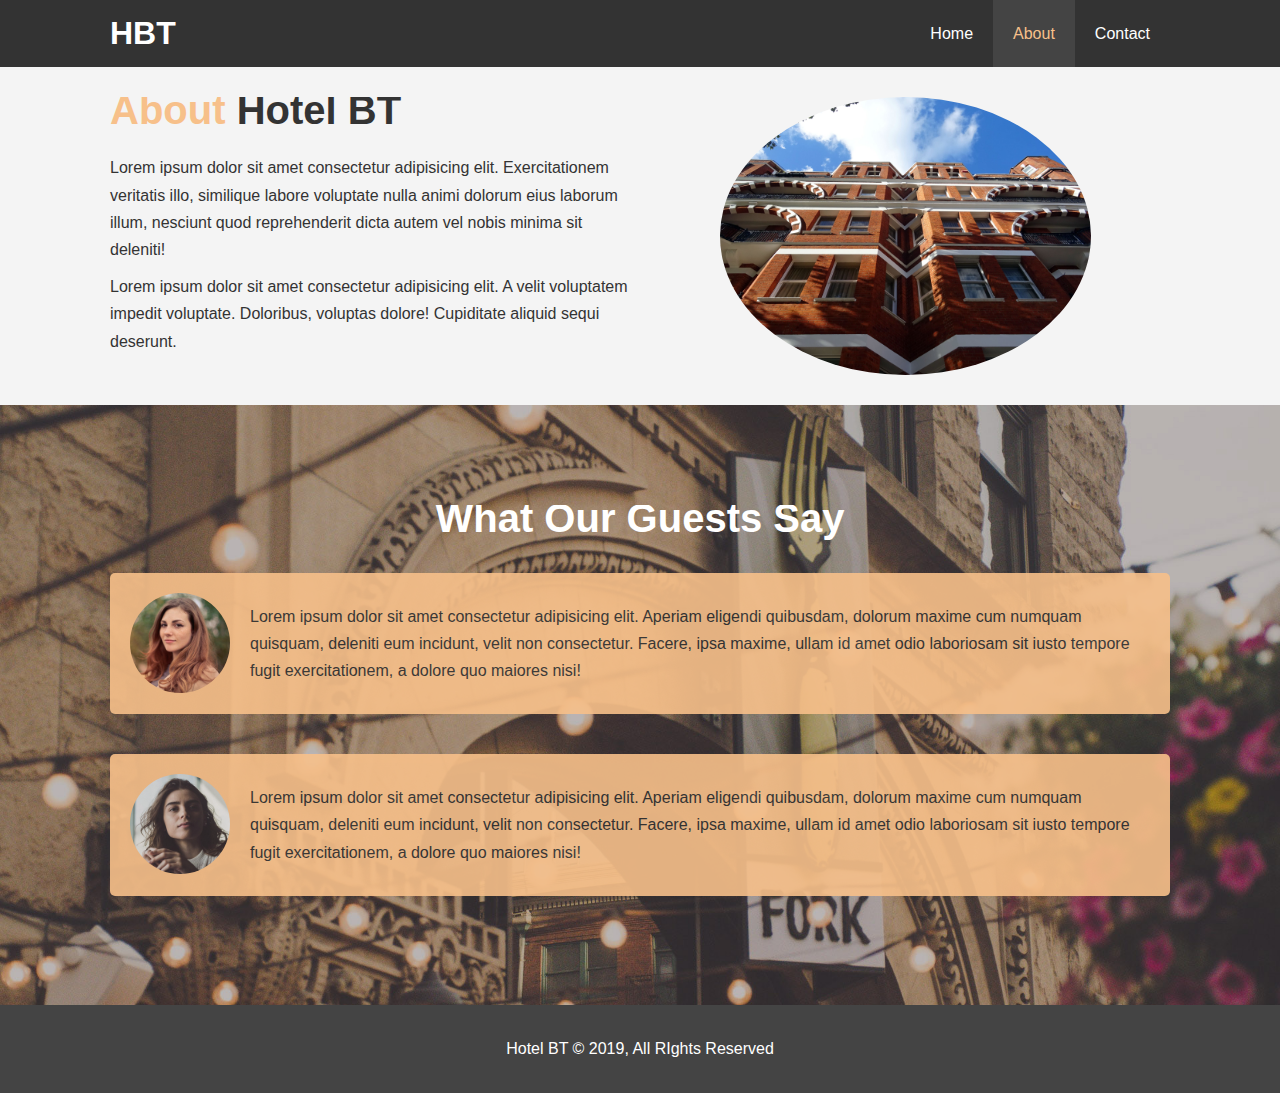
==== about.html @ 02af4046 "first commit" ====
<!DOCTYPE html>
<html lang="en">
<head>
  <meta charset="UTF-8">
  <meta name="viewport" content="width=device-width, initial-scale=1.0">
  <meta http-equiv="X-UA-Compatible" content="ie=edge">
  <meta name="description" content="Welcome to the most extraordinary hotel in Boston Massachusetts">
  <meta name="keywords" content="hotel,boston hotel,new england hotel">
  <link rel="stylesheet" href="css/style.css">
  <title>Hotel BT | About</title>
</head>
<body>
  <header>
    <nav id="navbar">
      <div class="container">
        <h1 class="logo"><a href="index.html">HBT</a></h1>
        <ul>
          <li><a href="index.html">Home</a></li>
          <li><a class="current" href="about.html">About</a></li>
          <li><a href="contact.html">Contact</a></li>
        </ul>
      </div>
    </nav>
  </header>

  <section id="about-info" class="bg-light py-3">
    <div class="container">
      <div class="info-left">
        <h1 class="l-heading"><span class="text-primary">About</span> Hotel BT</h1>
        <p>Lorem ipsum dolor sit amet consectetur adipisicing elit. 
          Exercitationem veritatis illo, similique labore voluptate nulla animi dolorum eius laborum illum, nesciunt quod reprehenderit dicta autem vel nobis minima sit deleniti!</p>
        <p>Lorem ipsum dolor sit amet consectetur adipisicing elit. 
          A velit voluptatem impedit voluptate. Doloribus, voluptas dolore! Cupiditate aliquid sequi deserunt.</p>
      </div>
      <div class="info-right">
        <img src="./img/photo-2.jpg" alt="hotel">
      </div>
    </div>
  </section>

  <div class="clr"></div>

  <section id="testimonials" class="py-3">
    <div class="container">
      <h2 class="l-heading">What Our Guests Say</h2>
      <div class="testimonial bg-primary">
        <img src="./img/person-1.jpg" alt="Samantha">
        <p>Lorem ipsum dolor sit amet consectetur adipisicing elit. Aperiam eligendi quibusdam, dolorum maxime cum numquam quisquam, deleniti eum incidunt, velit non consectetur. Facere, ipsa maxime, ullam id amet odio laboriosam sit iusto tempore fugit exercitationem, a dolore quo maiores nisi!</p>
      </div>

      <div class="testimonial bg-primary">
          <img src="./img/person-2.jpg" alt="Jen">
          <p>Lorem ipsum dolor sit amet consectetur adipisicing elit. Aperiam eligendi quibusdam, dolorum maxime cum numquam quisquam, deleniti eum incidunt, velit non consectetur. Facere, ipsa maxime, ullam id amet odio laboriosam sit iusto tempore fugit exercitationem, a dolore quo maiores nisi!</p>
        </div>
    </div>
  </section>

  <footer id="main-footer">
    <p>Hotel BT &copy; 2019, All RIghts Reserved</p>
  </footer>
</body>
</html>
---- css/style.css ----
/* Reset */
* {
  margin: 0;
  padding: 0;
  box-sizing: border-box;

}
/* Main styling */
html,body {
font-family: 'Segoe UI', Tahoma, Geneva, Verdana, sans-serif;
line-height: 1.7em;
}
a {
  color: #333;
  text-decoration: none;
}

h1,h2,h3 {
  padding-bottom: 20px;
}

p {
  margin: 10px 0;
}

/* Utility Classes */
.container {
  margin: auto;
  max-width: 1100px;
  overflow: auto;
  padding: 0 20px;
}

.text-primary {
  color: #f7c08a;
}
.lead {
  font-size: 20px;
}
.btn {
  display: inline-block;
  font-size: 18px;
  color: #fff;
  background: #333;
  padding: 13px 20px;
  border: none;
  cursor: pointer;
}
.btn:hover {
  background: #f7c08a;
  color: #333;
}
.btn-light {
  background: #f4f4f4;
  color: #333;
}
.bg-dark {
  background: #333;
  color: #fff;
}
.bg-light {
  background: #f4f4f4;
  color: #333;
}

.bg-primary {
  background: #f7c08a;
  color: #333;
}
.clr {
  clear: both;
}
.l-heading {
  font-size: 40px;
}
/* Padding */
.py-1 { padding: 10px 0; }
.py-2 { padding: 20px 0; }
.py-3 { padding: 30px 0; }

/* Navbar */
#navbar{
  background: #333;
  color: #fff;
  overflow: auto;
}

#navbar a {
  color: #fff;
}

#navbar h1 {
  float: left;
  padding-top: 20px;
}

#navbar ul {
list-style: none;
float: right;
}

#navbar ul li {
  float: left;
}

#navbar ul li a {
  display: block;
  padding: 20px;
  text-align: center;
}
#navbar ul li a:hover, 
#navbar ul li a.current {
  background: #444;
  color: #f7c08a;
}

/* Showcase */
#showcase {
  background: url('../img/showcase.jpg') no-repeat center center/cover;
  height: 600px;
}
#showcase .showcase-content {
  color: #fff;
  text-align: center;
  padding-top: 170px;
}
#showcase .showcase-content h1 {
  font-size: 60px;
  line-height: 1.2em;
}

#showcase .showcase-content p {
  padding-bottom: 20px;
  line-height: 1.7em;
}
/* Home Info */
#home-info {
  height: 400px;
}

#home-info .info-img {
  float: left;
  width: 50%;
  background: url('../img/photo-1.jpg') no-repeat;
  min-height: 100%;
}
#home-info .info-content {
  float: right;
  width: 50%;
  height: 100%;
  text-align: center;
  padding: 50px 30px;
  overflow: hidden;
}
#home-info .info-content p {
  padding-bottom: 30px;
}

/* Features */
.box {
  float: left;
  width: 33.3%;
  padding: 50px;
  text-align:center;
}

.box i {
  margin-bottom: 10px;
}

/* About Info */
#about-info .info-right {
  float: right;
  width: 50%;
  min-height: 100%;
}
#about-info .info-right img {
  display: block;
  margin: auto;
  width: 70%;
  border-radius: 50%;
}
#about-info .info-left {
  float: left;
  width: 50%;
  min-height: 100%;
}
/* Testimonials */
#testimonials {
  height: 600px;
  background: url('../img/test-bg.jpg') no-repeat center center/cover;
  padding-top: 100px;
}
#testimonials h2 {
  color: #fff;
  text-align: center;
  padding-bottom: 40px;
}
#testimonials .testimonial {
  padding: 20px;
  margin-bottom: 40px;
  border-radius: 5px;
  opacity: 0.9;
}
#testimonials .testimonial img {
  width: 100px;
  float: left;
  margin-right: 20px;
  border-radius: 50%;
}
/* Contact Form */
#contact-form .form-group {
  margin-bottom: 20px;
}
#contact-form label {
  display: block;
  margin-bottom: 5px;
}
#contact-form input, 
#contact-form textarea {
  width: 100%;
  padding: 10px;
  border: 1px #ddd solid;
}

#contact-form textarea {
  height: 200px;
}

#contact-form input:focus, 
#contact-form textarea:focus {
  outline: none;
  border-color: #f7c08a;
}
/* Footer */
#main-footer {
  text-align: center;
  background: #444;
  color: #fff;
  padding: 20px;
}
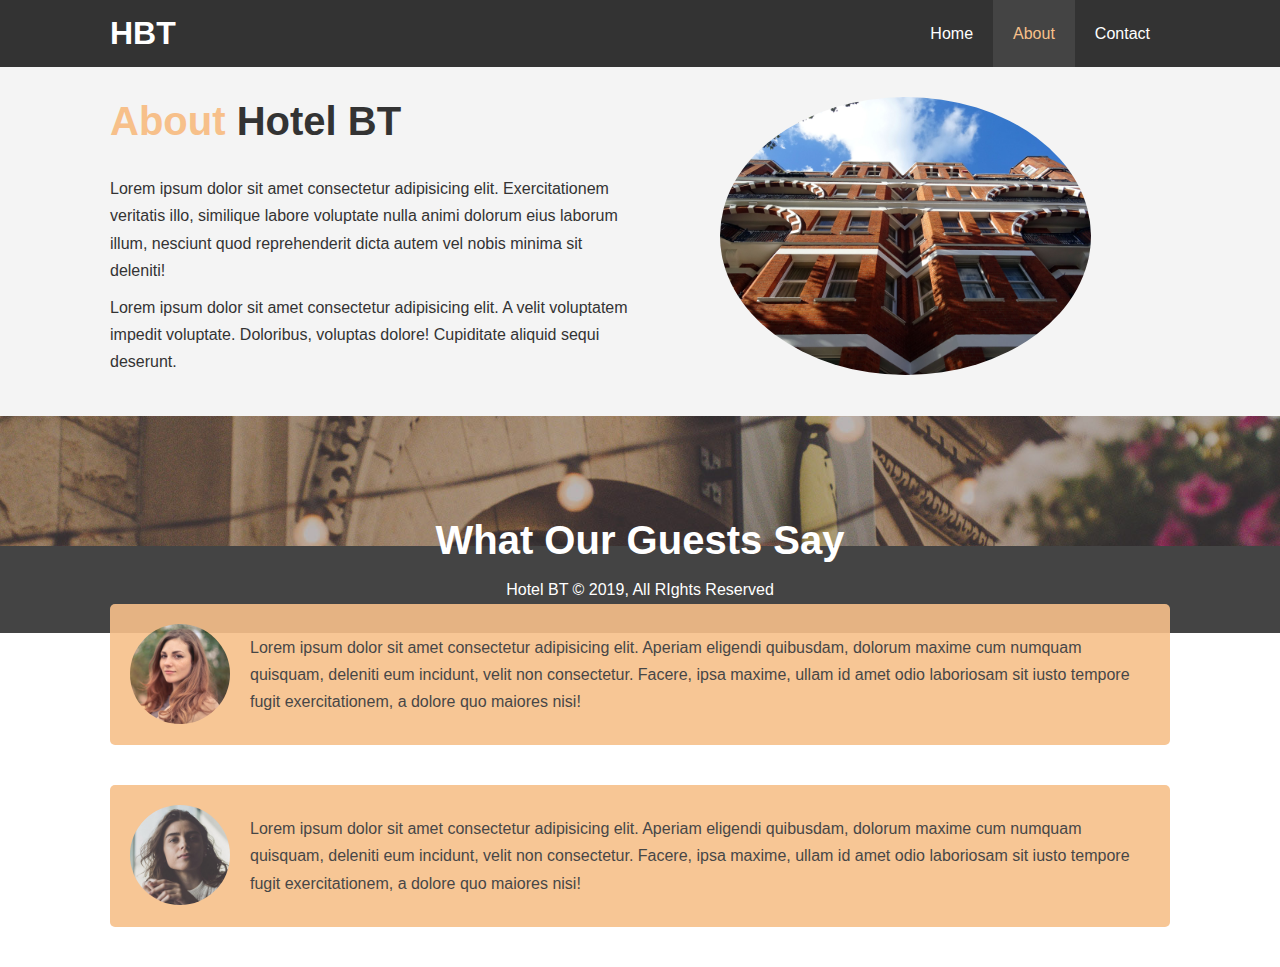
==== commit 7071914f: "Responsivness" ====
--- a/about.html
+++ b/about.html
@@ -7,6 +7,7 @@
   <meta name="description" content="Welcome to the most extraordinary hotel in Boston Massachusetts">
   <meta name="keywords" content="hotel,boston hotel,new england hotel">
   <link rel="stylesheet" href="css/style.css">
+  <link rel="stylesheet"  media="screen and (max-width: 768px)" href="css/mobile.css">
   <title>Hotel BT | About</title>
 </head>
 <body>
--- a/css/style.css
+++ b/css/style.css
@@ -72,6 +72,7 @@
 }
 .l-heading {
   font-size: 40px;
+  line-height: 1.2;
 }
 /* Padding */
 .py-1 { padding: 10px 0; }
@@ -135,7 +136,7 @@
 }
 /* Home Info */
 #home-info {
-  height: 400px;
+  height: 450px;
 }
 
 #home-info .info-img {
@@ -187,7 +188,7 @@
 }
 /* Testimonials */
 #testimonials {
-  height: 600px;
+  height: 100px;
   background: url('../img/test-bg.jpg') no-repeat center center/cover;
   padding-top: 100px;
 }
--- a/css/mobile.css
+++ b/css/mobile.css
@@ -0,0 +1,53 @@
+#navbar .logo {
+  float: none;
+  text-align: center;
+}
+
+#navbar ul, #navbar ul li {
+  float: none;
+}
+
+#navbar ul li a {
+  padding: 5px;
+  border-bottom: #444 dotted 1px;
+}
+/* Showcase */
+#showcase {
+  height: 100%;
+}
+
+#showcase .showcase-content {
+  padding-top: 70px;
+  padding-bottom: 30px;
+}
+
+#home-info .info-img {
+  display: none;
+}
+
+#home-info .info-content {
+  float: none;
+  width: 100%;
+}
+
+/* Boxes */
+.box {
+  float: none;
+  width: 100%;
+}
+
+/* About */
+#about-info .info-right, #about-info .info-left {
+  float: none;
+  width: 100%;
+}
+#about-info .info-right {
+  margin-top: 30px;
+}
+.l-heading {
+  text-align: center;
+}
+/* Contact */
+#contact-info .box {
+  border-bottom: #444 dotted 1px;
+}
